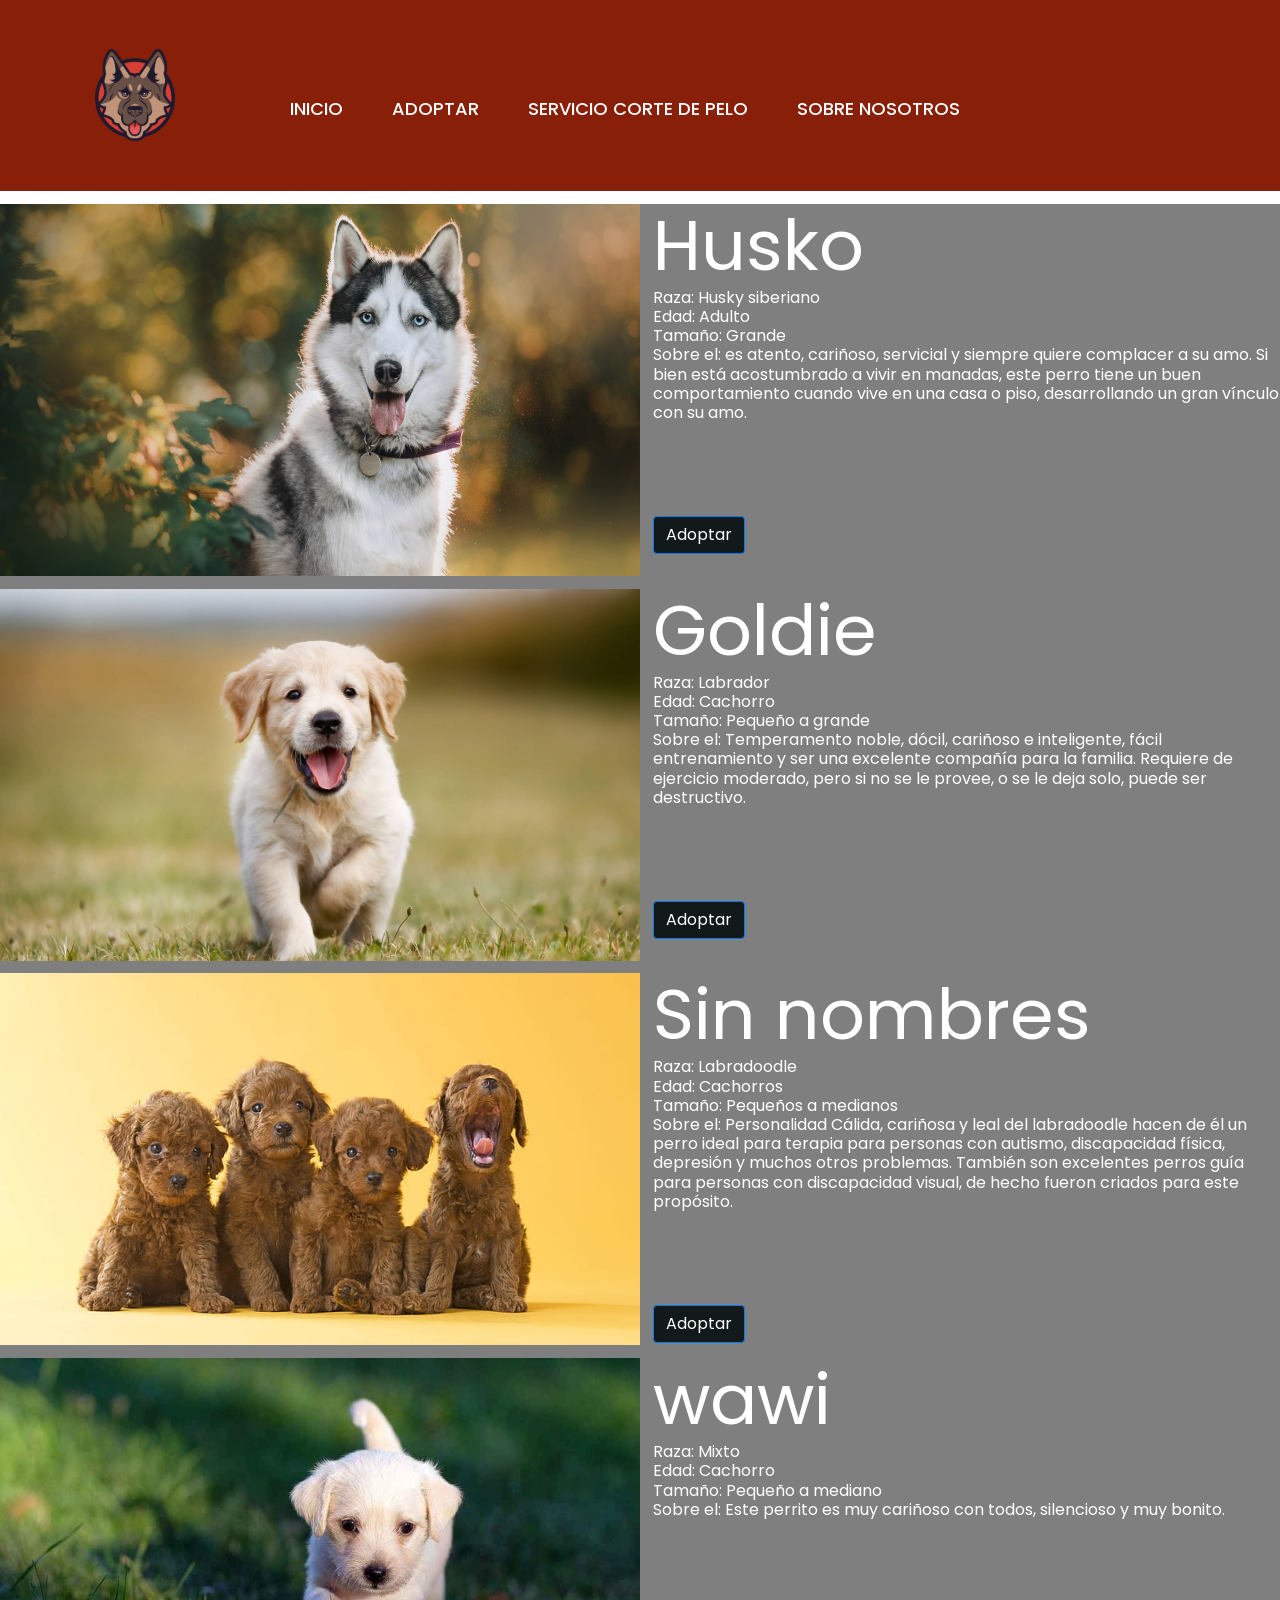
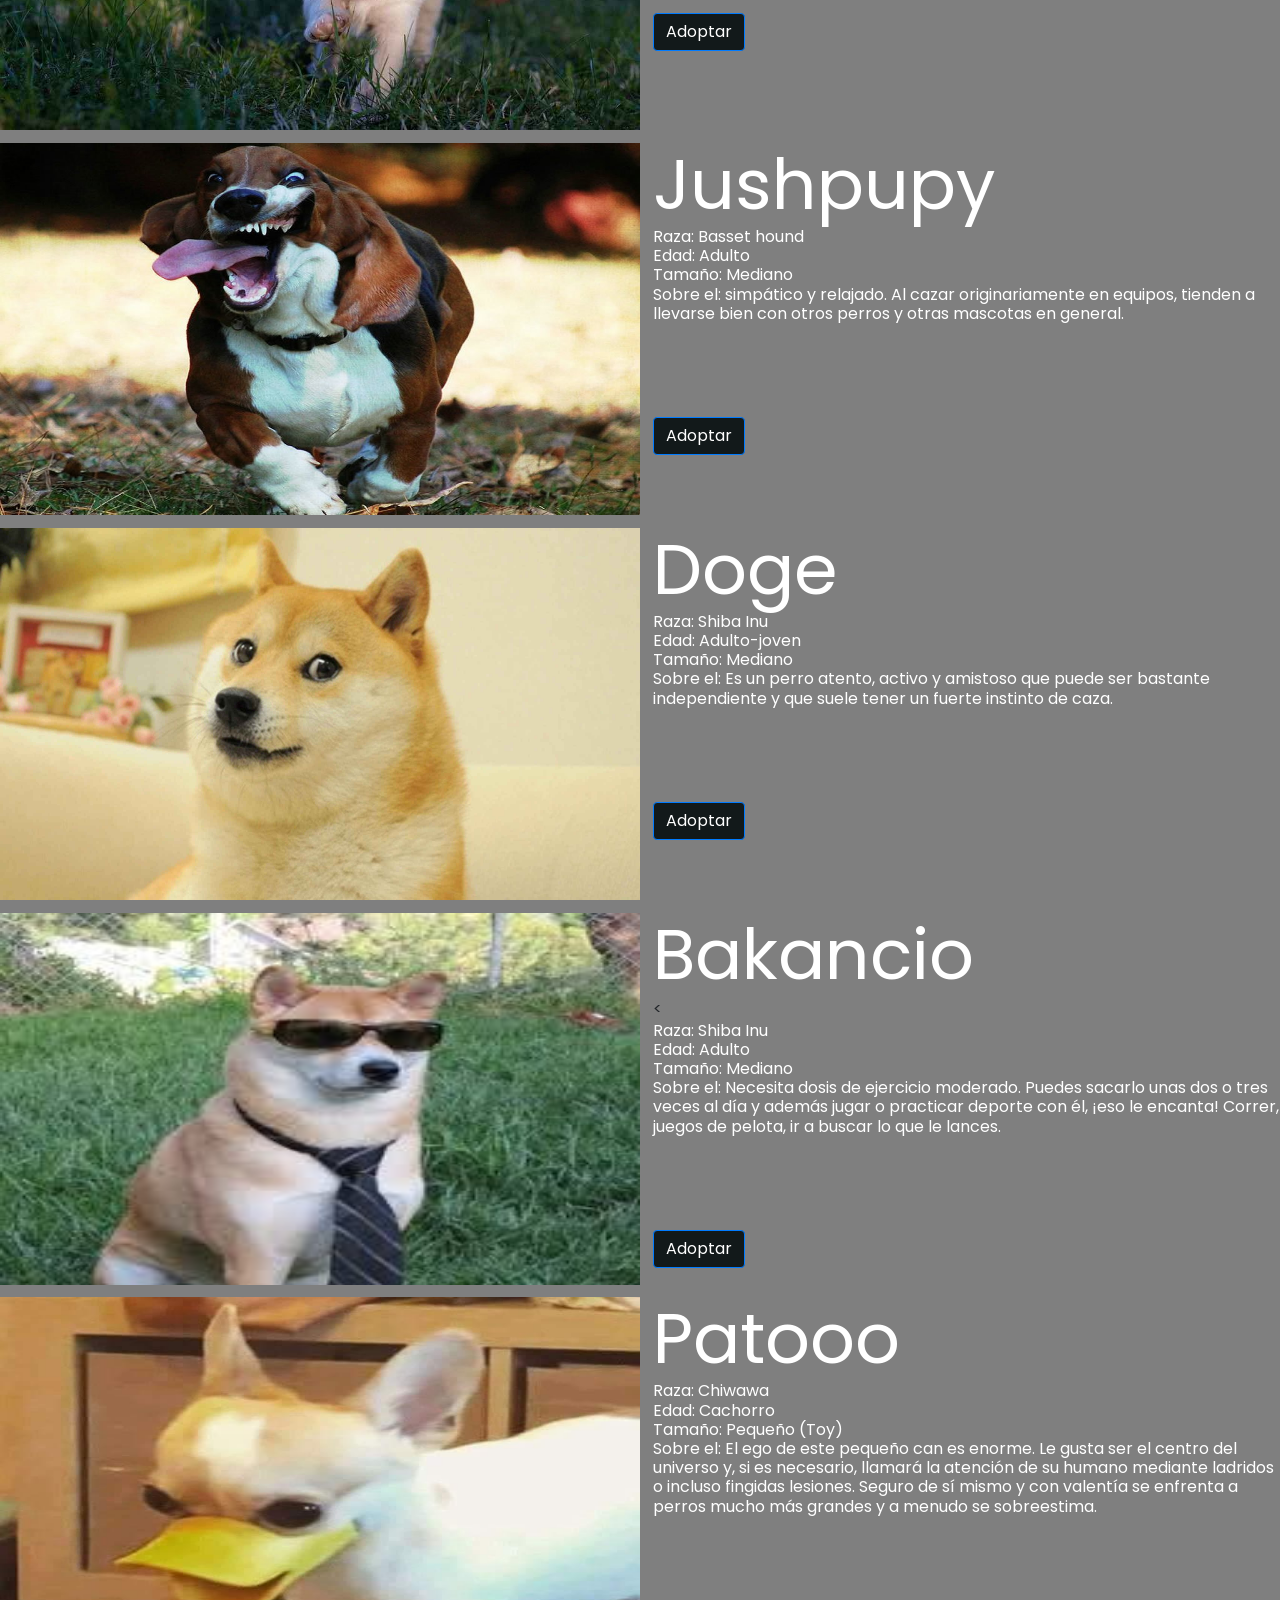
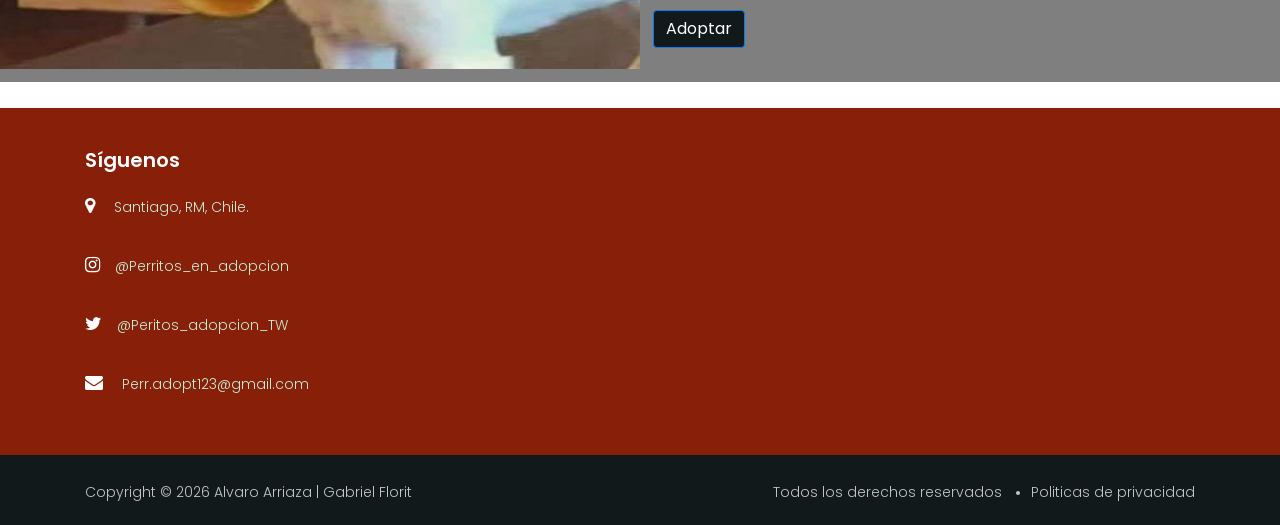
==== Adoptar.html @ a5358a12 "V.2 Modificacion final entrega Progra Web" ====
<!DOCTYPE html>
<html lang="Es">

<head>
    <meta charset="UTF-8">
    <meta name="description" content="Aesthetic Template">
    <meta name="keywords" content="Aesthetic, unica, creative, html">
    <meta http-equiv="X-UA-Compatible" content="IE=edge">
    <meta name="viewport" content="width=device-width, initial-scale=1.0">
    <title>Adoptar</title>

    <!-- Google Font -->
    <link href="https://fonts.googleapis.com/css2?family=Poppins:wght@300;400;500;600;700;800;900&display=swap"
        rel="stylesheet">

    <!-- Linkeos -->
    <link rel="stylesheet" href="css/bootstrap.min.css" type="text/css">
    <link rel="stylesheet" href="css/font-awesome.min.css" type="text/css">
    <link rel="stylesheet" href="css/flaticon.css" type="text/css">
    <link rel="stylesheet" href="css/nice-select.css" type="text/css">
    <link rel="stylesheet" href="css/jquery-ui.min.css" type="text/css">
    <link rel="stylesheet" href="css/owl.carousel.min.css" type="text/css">
    <link rel="stylesheet" href="css/style.css" type="text/css">
    <link rel="stylesheet" href="css/slicknav.min.css" type="text/css">


    <!-- Estilo menu responsive -->
    <script src="https://cdnjs.cloudflare.com/ajax/libs/popper.js/1.11.0/umd/popper.min.js"
        integrity="sha384-b/U6ypiBEHpOf/4+1nzFpr53nxSS+GLCkfwBdFNTxtclqqenISfwAzpKaMNFNmj4"
        crossorigin="anonymous"></script>

</head>

<body>
    <!-- Preloader -->
    <div id="preloder">
        <div class="loader"></div>
    </div>

    <header class="header">

        <div class="container">
            <div class="row">
                <div class="col-lg-10">
                    <div class="header__menu__option">
                        <!-- Links de paginas (crear paginas) -->
                        <nav class="header__menu">
                            <ul>
                                <li class="active"><a href="./index.html">Inicio</a></li>
                                <li><a href="Adoptar.html">Adoptar</a></li>
                                <li><a href="Servicio_corte_pelo.html">Servicio corte de pelo</a></li>
                                <li><a href="Sobre_nosotros.html">Sobre nosotros</a></li>
                            </ul>
                        </nav>
                        <!-- Link de pagina en el logo (agregar logo) -->
                        <div class="header__logo">
                            <a href="./index.html"><img src="img/icons/Logo_perro.png" alt=""></a>
                        </div>
                    </div>
                    <!-- MENU RESPONSIVO BTN -->
                    <div class="menu_responsivo">
                        <button type="button" class="btn btn-success dropdown-toggle" data-toggle="dropdown"
                            aria-haspopup="true" aria-expanded="false">
                            <i class="fa fa-bars"></i>
                        </button>
                        <div class="dropdown-menu">
                            <a class="dropdown-item" href="./Index.html">Inicio</a>
                            <a class="dropdown-item" href="./adoptar.html">Adoptar</a>
                            <a class="dropdown-item" href="./Servicio_corte_pelo.html">Servicio corte de pelo</a>
                            <a class="dropdown-item" href="./Sobre_nosotros.html"></a>
                        </div>
                    </div>
                    <div class="header__logo__responsive">
                        <a href="./index.html"><img src="img/icons/Logo_perro.png" alt=""></a>
                    </div>
                </div>
            </div>

    </header>
    <!-- Final de header -->

    <!-- contenido de la pagina -->
    <div class="media">
        <img class="d-flex_mr-3" src="img/Perros en adopcion/Perro_husko.jpg" alt="Generic placeholder image">
        <div class="media-body">
            <h1 class="mt-0">Husko</h1>
            <h6>
                Raza: Husky siberiano
            </h6>
            <h6>
                Edad: Adulto
            </h6>
            <h6>
                Tamaño: Grande
            </h6>
            <h6>
                Sobre el: es atento, cariñoso, servicial y siempre quiere complacer a su amo. Si bien está acostumbrado
                a vivir en manadas, este perro tiene un buen comportamiento cuando vive en una casa o piso,
                desarrollando un gran vínculo con su amo.
            </h6>
            <ul>
                <a class="btn btn-primary" href="Pagina_registro.html" role="button">Adoptar</a>
            </ul>
        </div>
    </div>

    <div class="media">
        <img class="d-flex_mr-3" src="img/Perros en adopcion/Perro_labra.jpg" alt="Generic placeholder image">
        <div class="media-body">
            <h1 class="mt-0">Goldie</h1>
            <h6>
                Raza: Labrador
            </h6>
            <h6>
                Edad: Cachorro
            </h6>
            <h6>
                Tamaño: Pequeño a grande
            </h6>
            <h6>
                Sobre el: Temperamento noble, dócil, cariñoso e inteligente, fácil entrenamiento y ser una excelente
                compañía para la familia. Requiere de ejercicio moderado, pero si no se le provee, o se le deja
                solo, puede ser destructivo.

            </h6>
            <ul>
                <a class="btn btn-primary" href="Pagina_registro.html" role="button">Adoptar</a>
            </ul>
        </div>
    </div>

    <div class="media">
        <img class="d-flex_mr-3" src="img/Perros en adopcion/Perritos_malvados.jpg" alt="Generic placeholder image">
        <div class="media-body">
            <h1 class="mt-0">Sin nombres</h1>
            <h6>
                Raza: Labradoodle
            </h6>
            <h6>
                Edad: Cachorros
            </h6>
            <h6>
                Tamaño: Pequeños a medianos
            </h6>
            <h6>
                Sobre el: Personalidad Cálida, cariñosa y leal del labradoodle hacen de él un perro ideal para terapia para personas
                con autismo, discapacidad física, depresión y muchos otros problemas. También son excelentes perros guía
                para personas con discapacidad visual, de hecho fueron criados para este propósito.
            </h6>
            <ul>
                <a class="btn btn-primary" href="Pagina_registro.html" role="button">Adoptar</a>
            </ul>
        </div>
    </div>

    <div class="media">
        <img class="d-flex_mr-3" src="img/Perros en adopcion/Perro_wawi.jpg" alt="Generic placeholder image">
        <div class="media-body">
            <h1 class="mt-0">wawi</h1>
            <h6>
                Raza: Mixto
            </h6>
            <h6>
                Edad: Cachorro
            </h6>
            <h6>
                Tamaño: Pequeño a mediano
            </h6>
            <h6>
                Sobre el: Este perrito es muy cariñoso con todos, silencioso y muy bonito.
            </h6>
            <ul>
                <a class="btn btn-primary" href="Pagina_registro.html" role="button">Adoptar</a>
            </ul>
        </div>
    </div>

    <div class="media">
        <img class="d-flex_mr-3" src="img/Perros en adopcion/Perro_boca.jpg" alt="Generic placeholder image">
        <div class="media-body">
            <h1 class="mt-0">Jushpupy</h1>
            <h6>
                Raza: Basset hound
            </h6>
            <h6>
                Edad: Adulto
            </h6>
            <h6>
                Tamaño: Mediano
            </h6>
            <h6>
                Sobre el: simpático y relajado. Al cazar originariamente en equipos, tienden a llevarse bien con otros
                perros y otras mascotas en general.
            </h6>
            <ul>
                <a class="btn btn-primary" href="Pagina_registro.html" role="button">Adoptar</a>
            </ul>
        </div>
    </div>

    <div class="media">
        <img class="d-flex_mr-3" src="img/Perros en adopcion/Doge.jpg" alt="Generic placeholder image">
        <div class="media-body">
            <h1 class="mt-0">Doge</h1>
            <h6>
                Raza: Shiba Inu
            </h6>
            <h6>
                Edad: Adulto-joven
            </h6>
            <h6>
                Tamaño: Mediano
            </h6>
            <h6>
                Sobre el: Es un perro atento, activo y amistoso que puede ser bastante independiente y que suele tener
                un fuerte instinto de caza.
            </h6>
            <ul>
                <a class="btn btn-primary" href="Pagina_registro.html" role="button">Adoptar</a>
            </ul>
        </div>
    </div>

    <div class="media">
        <img class="d-flex_mr-3" src="img/Perros en adopcion/Perro_bkn.jpg" alt="Generic placeholder image">
        <div class="media-body">
            <h1 class="mt-0">Bakancio</h1>
            <<h6>
                Raza: Shiba Inu
                </h6>
                <h6>
                    Edad: Adulto
                </h6>
                <h6>
                    Tamaño: Mediano
                </h6>
                <h6>
                    Sobre el: Necesita dosis de ejercicio moderado. Puedes sacarlo unas dos o tres veces al día y además
                    jugar o practicar deporte con él, ¡eso le encanta! Correr, juegos de pelota, ir a buscar lo que le
                    lances.
                </h6>
                <ul>
                    <a class="btn btn-primary" href="Pagina_registro.html" role="button">Adoptar</a>
                </ul>
        </div>
    </div>

    <div class="media">
        <img class="d-flex_mr-3" src="img/Perros en adopcion/Perro_pato.jpg" alt="Generic placeholder image">
        <div class="media-body">
            <h1 class="mt-0">Patooo</h1>
            <h6>
                Raza: Chiwawa
            </h6>
            <h6>
                Edad: Cachorro
            </h6>
            <h6>
                Tamaño: Pequeño (Toy)
            </h6>
            <h6>
                Sobre el: El ego de este pequeño can es enorme. Le gusta ser el centro del universo y, si es necesario,
                llamará la atención de su humano mediante ladridos o incluso fingidas lesiones. Seguro de sí mismo y con
                valentía se enfrenta a perros mucho más grandes y a menudo se sobreestima.
            </h6>
            <ul>
                <a class="btn btn-primary" href="Pagina_registro.html" role="button">Adoptar</a>
            </ul>
        </div>
    </div>

    <!-- FOOTER -->
    <footer class="footer">

        <div class="container">
            <div class="row">
                <!-- REDES -->
                <div class="col-lg-4 col-md-6 col-sm-6">
                    <div class="footer__address">
                        <h5>Síguenos</h5>
                        <ul>
                            <li><i class="fa fa-map-marker"></i> Santiago, RM, Chile.</li>
                            <li><i class="fa fa-instagram"></i>@Perritos_en_adopcion</li>
                            <li><i class="fa fa-twitter"></i>@Peritos_adopcion_TW</li>
                            <li><i class="fa fa-envelope"></i> Perr.adopt123@gmail.com</li>
                        </ul>
                    </div>
                </div>

                <!-- COPYRIGHT -->
            </div>
        </div>
        <div class="footer__copyright">
            <div class="container">
                <div class="row">
                    <div class="col-lg-7">
                        <div class="footer__copyright__text">
                            <p>Copyright &copy;
                                <script>
                                    document.write(new Date().getFullYear());
                                </script> Alvaro Arriaza | Gabriel Florit
                            </p>
                        </div>
                    </div>
                    <!-- TERMINOS DE USO -->
                    <div class="col-lg-5">
                        <ul>
                            <li>Todos los derechos reservados</li>
                            <li>Politicas de privacidad</li>
                        </ul>
                    </div>
                </div>
            </div>
        </div>
    </footer>
    <!-- FINAL DE FOOTER -->

    <!-- al final se añaden los JS -->
    <script src="js/jquery-3.3.1.min.js"></script>
    <script src="js/bootstrap.min.js"></script>
    <script src="js/masonry.pkgd.min.js"></script>
    <script src="js/jquery-ui.min.js"></script>
    <script src="js/jquery.nice-select.min.js"></script>
    <script src="js/jquery.slicknav.js"></script>
    <script src="js/owl.carousel.min.js"></script>
    <script src="js/main.js"></script>
</body>

</html>
---- css/flaticon.css ----
@font-face {
  font-family: "Flaticon";
  src: url("../fonts/Flaticon.eot");
  src: url("../fonts/Flaticon.eot?#iefix") format("embedded-opentype"),
       url("../fonts/Flaticon.woff2") format("woff2"),
       url("../fonts/Flaticon.woff") format("woff"),
       url("../fonts/Flaticon.ttf") format("truetype"),
       url("../fonts/Flaticon.svg#Flaticon") format("svg");
  font-weight: normal;
  font-style: normal;
}

@media screen and (-webkit-min-device-pixel-ratio:0) {
  @font-face {
    font-family: "Flaticon";
    src: url("../fonts/Flaticon.svg#Flaticon") format("svg");
  }
}

[class^="flaticon-"]:before, [class*=" flaticon-"]:before,
[class^="flaticon-"]:after, [class*=" flaticon-"]:after {   
  font-family: Flaticon;
  font-size: 20px;
  font-style: normal;
  margin-left: 0;
}

.fimanager:before {
      display: inline-block;
  font-family: "Flaticon";
  font-style: normal;
  font-weight: normal;
  font-variant: normal;
  line-height: 1;
  text-decoration: inherit;
  text-rendering: optimizeLegibility;
  text-transform: none;
  -moz-osx-font-smoothing: grayscale;
  -webkit-font-smoothing: antialiased;
  font-smoothing: antialiased;
    display: block;
}

.flaticon-001-anatomy:before { content: "\f100"; }
.flaticon-002-aesthetic:before { content: "\f101"; }
.flaticon-003-anatomy:before { content: "\f102"; }
.flaticon-004-beauty:before { content: "\f103"; }
.flaticon-005-asymmetry:before { content: "\f104"; }
.flaticon-006-breast:before { content: "\f105"; }
.flaticon-007-aesthetic:before { content: "\f106"; }
.flaticon-008-abdominoplasty:before { content: "\f107"; }
.flaticon-009-anatomy:before { content: "\f108"; }
.flaticon-010-beauty:before { content: "\f109"; }
.flaticon-011-beauty:before { content: "\f10a"; }
.flaticon-012-beauty:before { content: "\f10b"; }
.flaticon-013-anatomy:before { content: "\f10c"; }
.flaticon-014-anatomy:before { content: "\f10d"; }
.flaticon-015-abdomen:before { content: "\f10e"; }
.flaticon-016-belly:before { content: "\f10f"; }
.flaticon-017-aesthetic:before { content: "\f110"; }
.flaticon-018-beauty:before { content: "\f111"; }
.flaticon-019-aesthetic:before { content: "\f112"; }
.flaticon-020-beauty:before { content: "\f113"; }
.flaticon-021-anatomy:before { content: "\f114"; }
.flaticon-022-arm:before { content: "\f115"; }
.flaticon-023-beauty:before { content: "\f116"; }
.flaticon-024-abdominoplasty:before { content: "\f117"; }
.flaticon-025-aesthetic:before { content: "\f118"; }
.flaticon-026-anatomy:before { content: "\f119"; }
.flaticon-027-beauty:before { content: "\f11a"; }
.flaticon-028-beauty:before { content: "\f11b"; }
.flaticon-029-beauty:before { content: "\f11c"; }
.flaticon-030-belly:before { content: "\f11d"; }
.flaticon-031-anatomy:before { content: "\f11e"; }
.flaticon-032-anatomy:before { content: "\f11f"; }
.flaticon-033-beauty:before { content: "\f120"; }
.flaticon-034-healthcare-and-medical:before { content: "\f121"; }
.flaticon-035-beauty:before { content: "\f122"; }
.flaticon-036-beauty:before { content: "\f123"; }
.flaticon-037-belly:before { content: "\f124"; }
.flaticon-038-beauty:before { content: "\f125"; }
.flaticon-039-beauty:before { content: "\f126"; }
.flaticon-040-anatomy:before { content: "\f127"; }
.flaticon-041-anatomy:before { content: "\f128"; }
.flaticon-042-beauty:before { content: "\f129"; }
.flaticon-043-beauty:before { content: "\f12a"; }
.flaticon-044-aesthetic:before { content: "\f12b"; }
.flaticon-045-belly:before { content: "\f12c"; }
.flaticon-046-breast:before { content: "\f12d"; }
.flaticon-047-eye:before { content: "\f12e"; }
.flaticon-048-beauty:before { content: "\f12f"; }
.flaticon-049-abdominoplasty:before { content: "\f130"; }
.flaticon-050-belly:before { content: "\f131"; }
---- css/nice-select.css ----
.nice-select {
  -webkit-tap-highlight-color: transparent;
  background-color: #fff;
  border-radius: 5px;
  border: solid 1px #e8e8e8;
  box-sizing: border-box;
  clear: both;
  cursor: pointer;
  display: block;
  float: left;
  font-family: inherit;
  font-size: 14px;
  font-weight: normal;
  height: 42px;
  line-height: 40px;
  outline: none;
  padding-left: 18px;
  padding-right: 30px;
  position: relative;
  text-align: left !important;
  -webkit-transition: all 0.2s ease-in-out;
  transition: all 0.2s ease-in-out;
  -webkit-user-select: none;
     -moz-user-select: none;
      -ms-user-select: none;
          user-select: none;
  white-space: nowrap;
  width: auto; }
  .nice-select:hover {
    border-color: #dbdbdb; }
  .nice-select:active, .nice-select.open, .nice-select:focus {
    border-color: #999; }
  .nice-select:after {
    border-bottom: 2px solid #999;
    border-right: 2px solid #999;
    content: '';
    display: block;
    height: 5px;
    margin-top: -4px;
    pointer-events: none;
    position: absolute;
    right: 12px;
    top: 50%;
    -webkit-transform-origin: 66% 66%;
        -ms-transform-origin: 66% 66%;
            transform-origin: 66% 66%;
    -webkit-transform: rotate(45deg);
        -ms-transform: rotate(45deg);
            transform: rotate(45deg);
    -webkit-transition: all 0.15s ease-in-out;
    transition: all 0.15s ease-in-out;
    width: 5px; }
  .nice-select.open:after {
    -webkit-transform: rotate(-135deg);
        -ms-transform: rotate(-135deg);
            transform: rotate(-135deg); }
  .nice-select.open .list {
    opacity: 1;
    pointer-events: auto;
    -webkit-transform: scale(1) translateY(0);
        -ms-transform: scale(1) translateY(0);
            transform: scale(1) translateY(0); }
  .nice-select.disabled {
    border-color: #ededed;
    color: #999;
    pointer-events: none; }
    .nice-select.disabled:after {
      border-color: #cccccc; }
  .nice-select.wide {
    width: 100%; }
    .nice-select.wide .list {
      left: 0 !important;
      right: 0 !important; }
  .nice-select.right {
    float: right; }
    .nice-select.right .list {
      left: auto;
      right: 0; }
  .nice-select.small {
    font-size: 12px;
    height: 36px;
    line-height: 34px; }
    .nice-select.small:after {
      height: 4px;
      width: 4px; }
    .nice-select.small .option {
      line-height: 34px;
      min-height: 34px; }
  .nice-select .list {
    background-color: #fff;
    border-radius: 5px;
    box-shadow: 0 0 0 1px rgba(68, 68, 68, 0.11);
    box-sizing: border-box;
    margin-top: 4px;
    opacity: 0;
    overflow: hidden;
    padding: 0;
    pointer-events: none;
    position: absolute;
    top: 100%;
    left: 0;
    -webkit-transform-origin: 50% 0;
        -ms-transform-origin: 50% 0;
            transform-origin: 50% 0;
    -webkit-transform: scale(0.75) translateY(-21px);
        -ms-transform: scale(0.75) translateY(-21px);
            transform: scale(0.75) translateY(-21px);
    -webkit-transition: all 0.2s cubic-bezier(0.5, 0, 0, 1.25), opacity 0.15s ease-out;
    transition: all 0.2s cubic-bezier(0.5, 0, 0, 1.25), opacity 0.15s ease-out;
    z-index: 9; }
    .nice-select .list:hover .option:not(:hover) {
      background-color: transparent !important; }
  .nice-select .option {
    cursor: pointer;
    font-weight: 400;
    line-height: 40px;
    list-style: none;
    min-height: 40px;
    outline: none;
    padding-left: 18px;
    padding-right: 29px;
    text-align: left;
    -webkit-transition: all 0.2s;
    transition: all 0.2s; }
    .nice-select .option:hover, .nice-select .option.focus, .nice-select .option.selected.focus {
      background-color: #f6f6f6; }
    .nice-select .option.selected {
      font-weight: bold; }
    .nice-select .option.disabled {
      background-color: transparent;
      color: #999;
      cursor: default; }

.no-csspointerevents .nice-select .list {
  display: none; }

.no-csspointerevents .nice-select.open .list {
  display: block; }
---- css/style.css ----
/*------------------------------------------------------------------
[TABLA DE CONTENIDOS]
/*----------------------------------------*/


/* Preloder */

#preloder {
    position: fixed;
    width: 100%;
    height: 100%;
    top: 0;
    left: 0;
    z-index: 999999;
    background: black;
}

.loader {
    width: 40px;
    height: 40px;
    position: absolute;
    top: 50%;
    left: 50%;
    margin-top: -13px;
    margin-left: -13px;
    border-radius: 60px;
    animation: loader 0.8s linear infinite;
    -webkit-animation: loader 0.8s linear infinite;
}

@keyframes loader {
    0% {
        -webkit-transform: rotate(0deg);
        transform: rotate(0deg);
        border: 4px solid #f44336;
        border-left-color: transparent;
    }

    50% {
        -webkit-transform: rotate(180deg);
        transform: rotate(180deg);
        border: 4px solid #673ab7;
        border-left-color: transparent;
    }

    100% {
        -webkit-transform: rotate(360deg);
        transform: rotate(360deg);
        border: 4px solid #f44336;
        border-left-color: transparent;
    }
}

@-webkit-keyframes loader {
    0% {
        -webkit-transform: rotate(0deg);
        border: 4px solid #f44336;
        border-left-color: transparent;
    }

    50% {
        -webkit-transform: rotate(180deg);
        border: 4px solid #673ab7;
        border-left-color: transparent;
    }

    100% {
        -webkit-transform: rotate(360deg);
        border: 4px solid #f44336;
        border-left-color: transparent;
    }
}


/* Header */

.header.header--normal {
    border-bottom: 1px solid #f2f2f2;
}

.header__top {
    background: rgb(119, 27, 27);
    overflow: hidden;
    position: sticky;
    float: none;
    display: flex;
    text-align: left;
}

.header__top label {
    font-size: 14px;
    color: white;
}

.header__top button {
    background: #b25454;
    height: 80%;
    font-size: 14px;
    border-radius: 7px;
}

.header__top input {
    font-size: 14px;
    border-radius: 7px;
}

.header {
    background-color: rgb(136, 31, 8);
    display: flex;
    justify-content: space-around;
    margin-bottom: 1%;

}

html,
body {
    height: 100%;
    font-family: "Poppins", sans-serif;
    -webkit-font-smoothing: antialiased;

}

.header__logo {
    padding-bottom: 5%;
    position: relative;
    float: left;
}

.header__logo__responsive {
    display: none;
}

.header__logo h1 {
    font-size: 100%;
}

.header__logo a {
    display: inline-block;
}

.header__menu__option {
    text-align: right;
    padding: 45px 0;
}

.header__menu {
    display: inline-block;
    padding-top: 5%;
}


.header__menu ul li {
    list-style: none;
    display: inline-block;
    margin-right: 45px;
    position: relative;
}

.header__menu ul li a {
    font-size: 18px;
    color: #ffffff;
    font-weight: 500;
    display: block;
    padding: 4px 0;
    text-transform: uppercase;
    position: relative;
    float: right
}

.header__menu ul li a:after {
    position: absolute;
    left: 0;
    bottom: 0;
    width: 100%;
    height: 2px;
    background: #733434;
    content: "";
    -webkit-transition: all, 0.3s;
    -o-transition: all, 0.3s;
    transition: all, 0.3s;
    -webkit-transform: scale(0);
    -ms-transform: scale(0);
    transform: scale(0);
}

.menu_responsivo {
    display: none;
}

@media only screen and (max-width: 1200px) {
    .menu_responsivo {
        display: block;
        border-radius: 2px;
        cursor: pointer;
        margin-top: 10%;
        margin-bottom: 5%;
        float: right;
        position: relative;
    }

    .header__logo__responsive {
        display: block;
        float: left;
        margin-top: 5%;
        margin-bottom: 5%;
        position: relative;
    }

    .header__menu__option {
        display: none;
    }

    .header__menu {
        display: none;
    }

    .header__logo {
        display: none;
    }
}



/* carrusel */

h1,
h2,
h3,
h4,
h5,
h6 {
    margin: 0;
    color: #ffffff;
    font-weight: 400;
    font-family: "Poppins", sans-serif;
}

h1 {
    font-size: 70px;
}

h2 {
    font-size: 36px;
}

h3 {
    font-size: 30px;
}

h4 {
    font-size: 24px;
}

h5 {
    font-size: 18px;
}

h6 {
    font-size: 16px;
}

p {
    font-size: 15px;
    font-family: "Poppins", sans-serif;
    color: #ffffff;
    font-weight: 400;
    line-height: 25px;
    margin: 0 0 15px 0;
}

img {
    max-width: 100%;
}

.carousel-inner img {
    border-radius: 8px;
    width: 100%;
    max-height: 400px;
    object-fit: cover
}

.carousel-inner h5 {
    color: rgb(0, 0, 0);
    text-shadow: 2px 3px rgba(248, 248, 248, 0.555);
    font-size: 200%;
}

.carousel-inner p {
    color: rgb(255, 255, 255);
}

input:focus,
select:focus,
button:focus,
textarea:focus {
    outline: none;
}

a:hover,
a:focus {
    text-decoration: none;
    outline: none;
    color: inherit;
}

ul,
ol {
    padding: 0;
    margin: 0;
}



/*---------------------
  Footer
-----------------------*/

.footer {
    background: rgb(136, 31, 8);
    padding-top: 40px;
    margin-top: 2%;
}

.footer__top {
    padding-bottom: 40px;
    border-bottom: 1px solid rgba(255, 255, 255, 0.1);
    margin-bottom: 65px;
}

.footer__logo {
    line-height: 50px;
}

.footer__logo a {
    display: inline-block;
}



.footer__social {
    text-align: right;
}

.footer__social a {
    display: inline-block;
    height: 50px;
    width: 50px;
    background: rgba(255, 255, 255, 0.1);
    font-size: 18px;
    color: #ffffff;
    line-height: 50px;
    text-align: center;
    border-radius: 50%;
    margin-right: 6px;
}

.footer__social a:last-child {
    margin-right: 0;
}



.footer__address {
    margin-bottom: 30px;
}

.footer__address h5 {
    color: #ffffff;
    font-size: 20px;
    font-weight: 600;
    margin-bottom: 25px;
}

.footer__address ul li {
    list-style: none;
    font-size: 14px;
    color: #c9ebd3;
    font-weight: 300;
    margin-bottom: 38px;
}

.footer__address ul li:last-child {
    margin-bottom: 0;
}

.footer__address ul li i {
    font-size: 18px;
    color: #ffffff;
    margin-right: 15px;
}


.footer__copyright {
    background: #12191a;
    padding: 25px 0 20px;
    margin-top: 30px;
}

.footer__copyright ul {
    text-align: right;
}

.footer__copyright ul li {
    list-style: none;
    display: inline-block;
    font-size: 14px;
    color: #c4c4c4;
    margin-right: 25px;
    font-weight: 300;
    position: relative;
}

.footer__copyright ul li:after {
    position: absolute;
    right: -18px;
    top: 9px;
    height: 4px;
    width: 4px;
    background: #c4c4c4;
    content: "";
    border-radius: 50%;
}

.footer__copyright ul li:last-child {
    margin-right: 0;
}

.footer__copyright ul li:last-child:after {
    display: none;
}

.footer__copyright__text p {
    font-size: 14px;
    color: #c4c4c4;
    font-weight: 300;
    margin-bottom: 0;
}

.footer__copyright__text p i {
    color: #ffffff;
}

.footer__copyright__text p a {
    color: #ffffff;
}

/* ESTILOS PAGINAS DE PERRITOS */
/* pagina adopciones */
.d-flex_mr-3 {
    display: flex;
    width: 640px;
    height: 372px;
    margin-right: 1%;
    margin-bottom: 1%;
}

.media {
    background: rgba(0, 0, 0, 0.5);
}

.btn-primary {
    margin-top: 15%;
    size: 30px;
    background-color: #12191a;
}

/* corte de pelo */
.card_1 {

    text-align: center;
}

.card{
    display: flex;
}

.card-title1{
    color: #12191a;
}

.card-body {
    text-align: center;
}

.card-title {
    color: #12191a;
}

.card-text {
    color: #12191a;
    font-size: x-large;
}

/* pagina sobre nosotos */
.mt-1_0{
    margin-bottom: 2%;
}

.text3{
    margin-top: 3%;
}
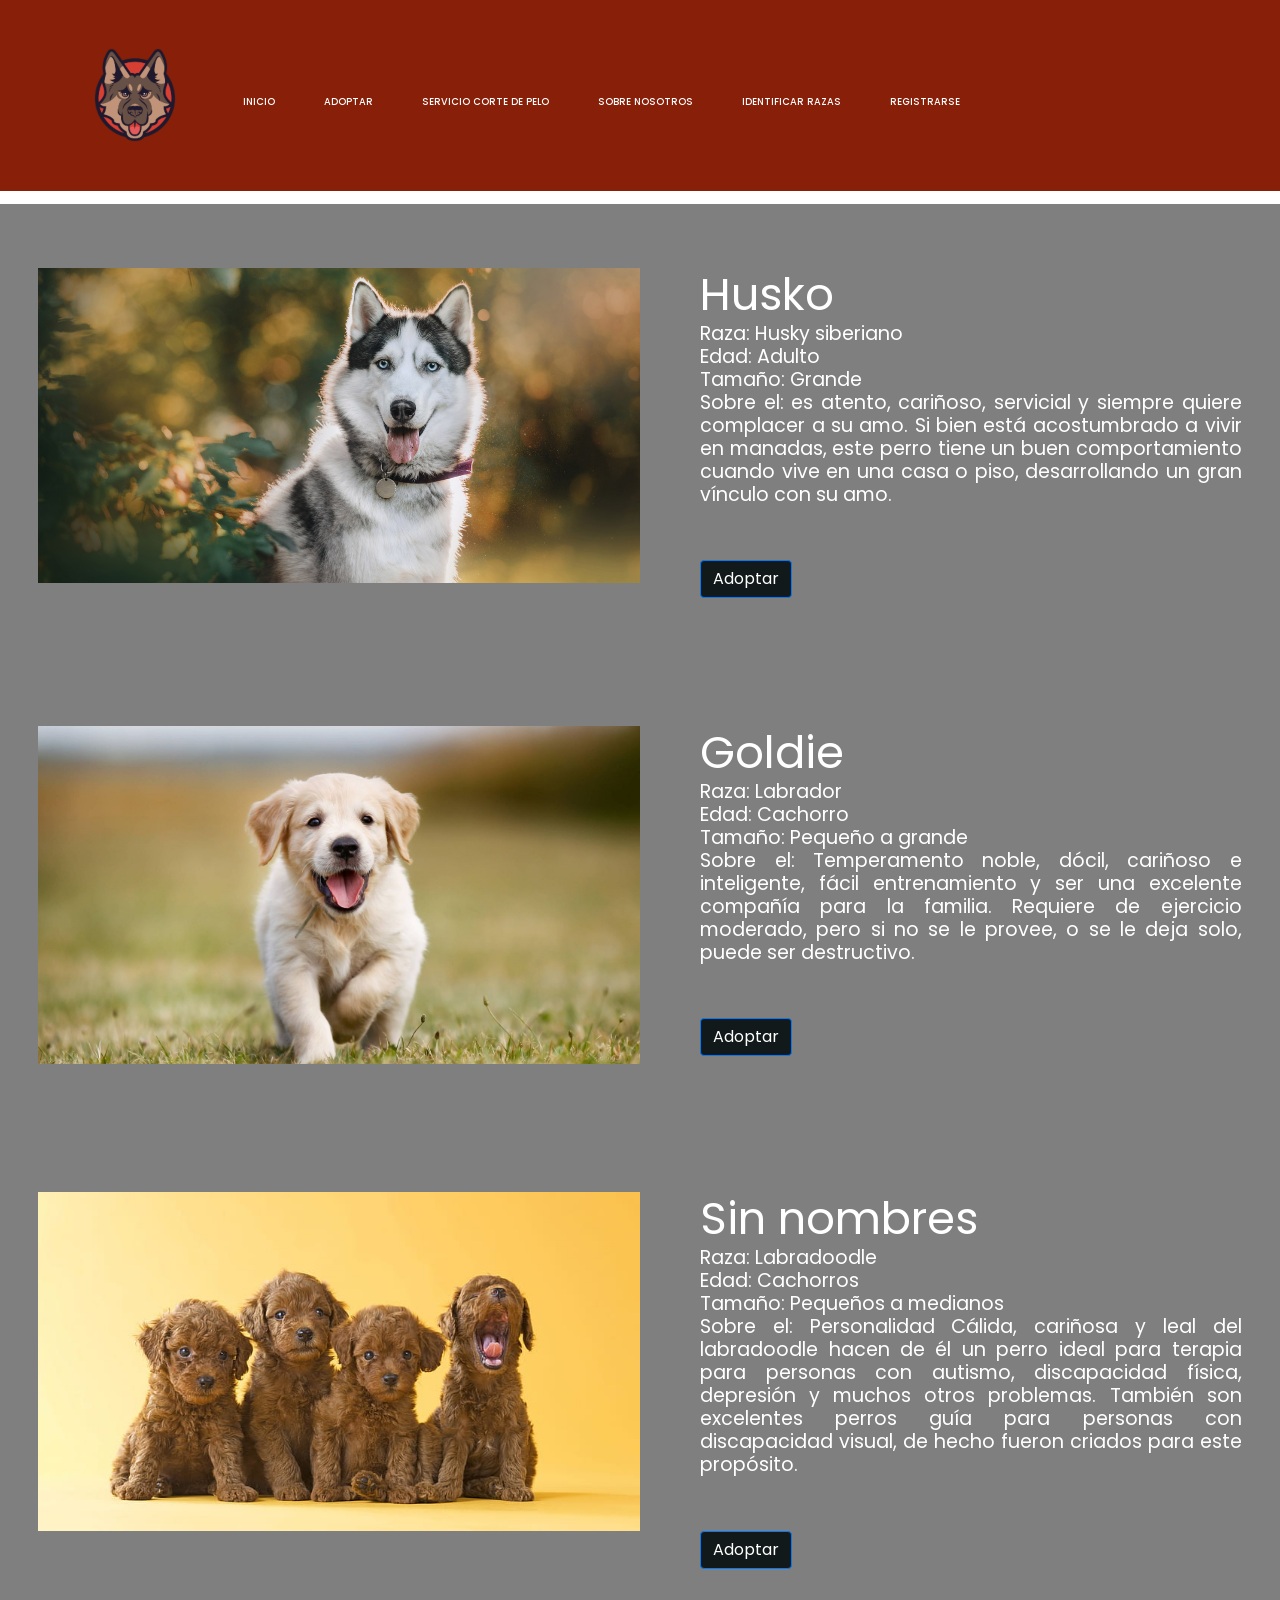
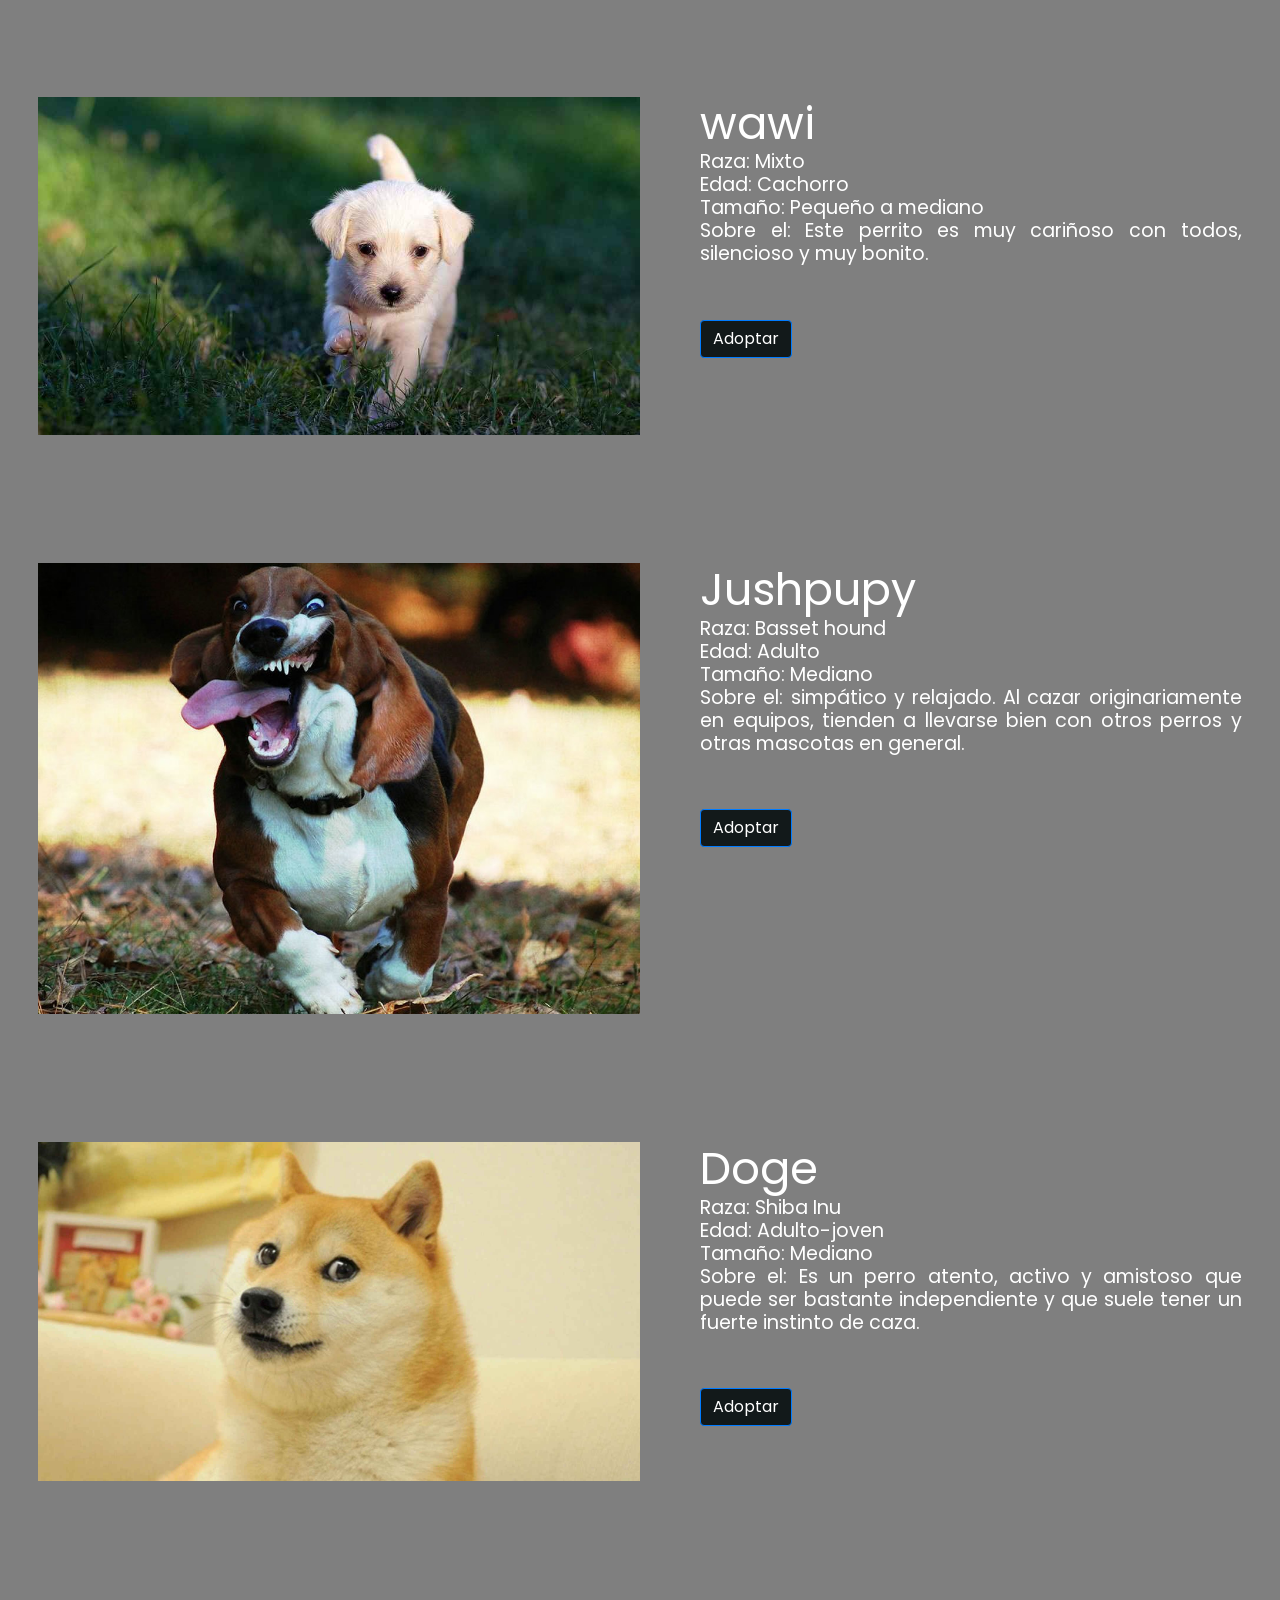
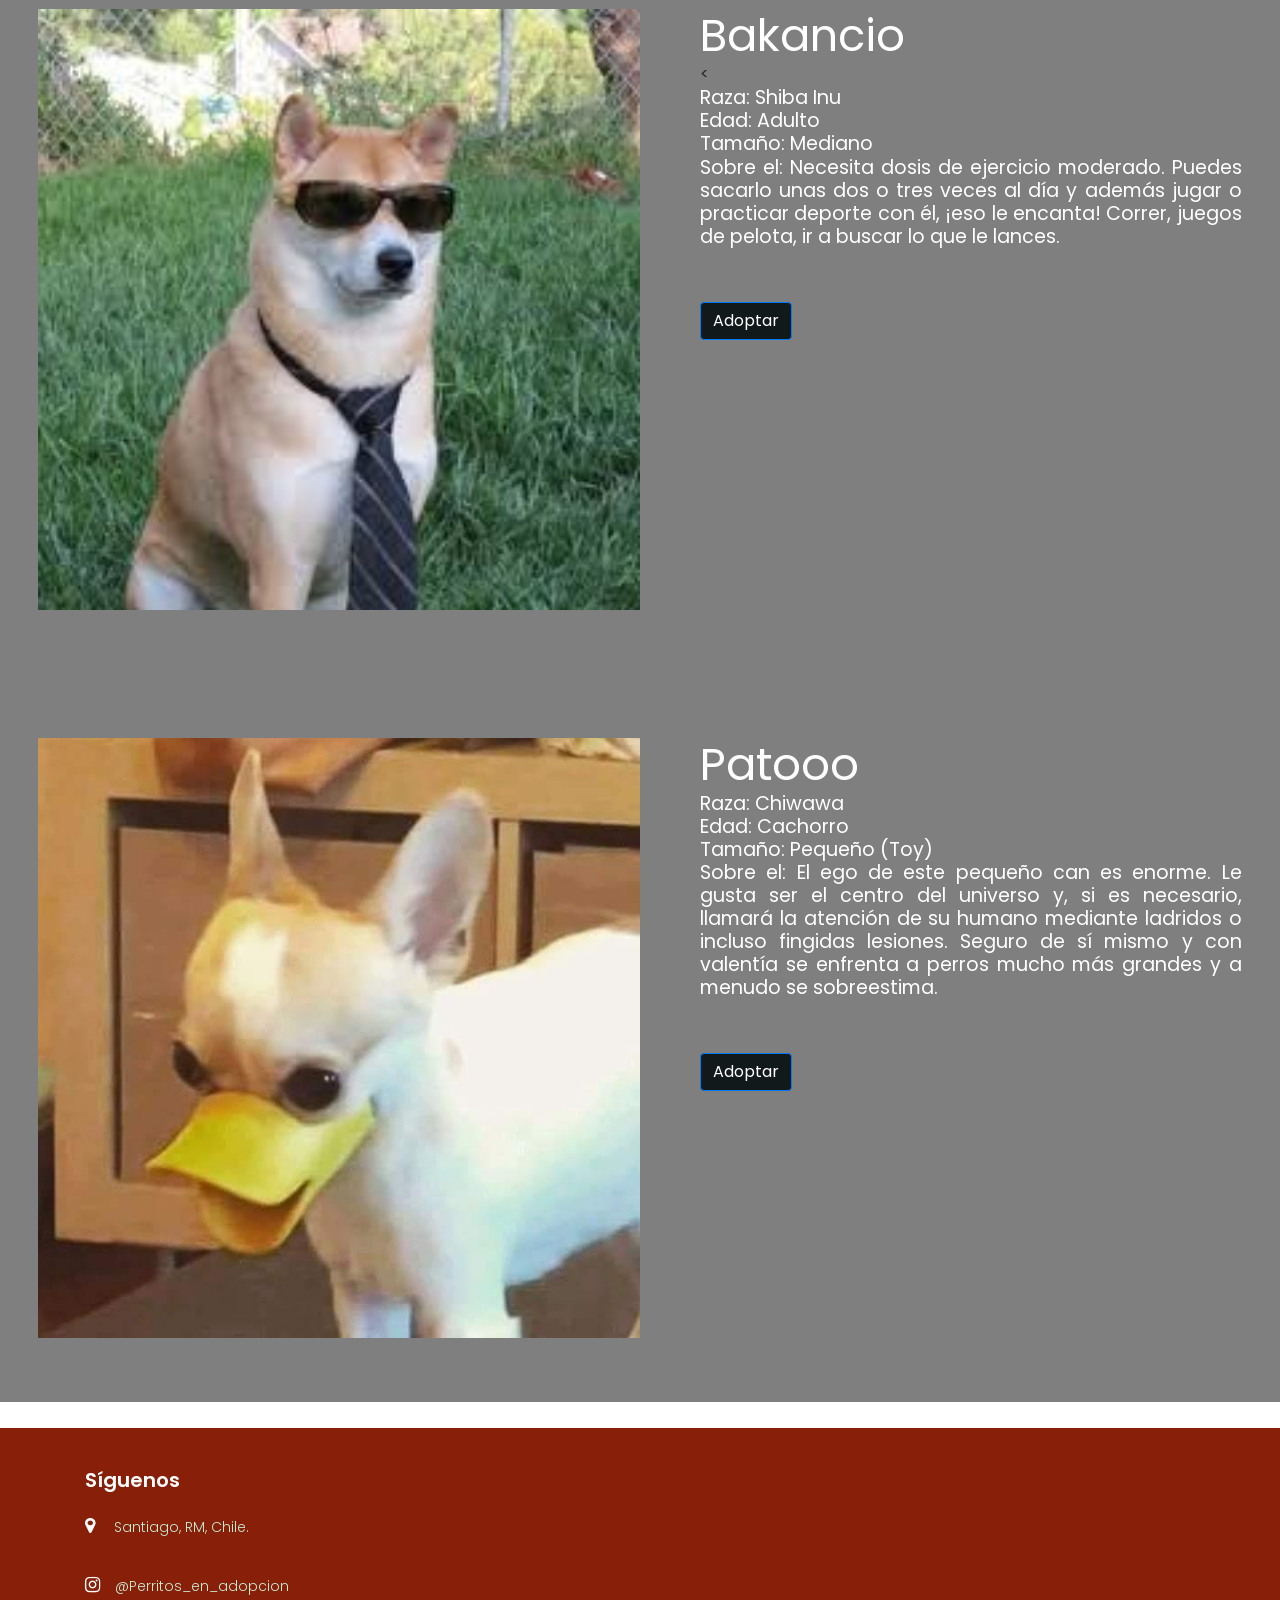
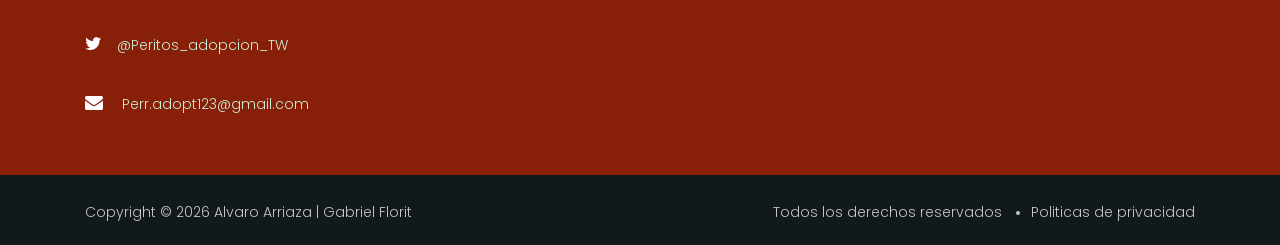
==== commit c18e4178: "commit entrega 2" ====
--- a/Adoptar.html
+++ b/Adoptar.html
@@ -50,6 +50,8 @@
                                 <li><a href="Adoptar.html">Adoptar</a></li>
                                 <li><a href="Servicio_corte_pelo.html">Servicio corte de pelo</a></li>
                                 <li><a href="Sobre_nosotros.html">Sobre nosotros</a></li>
+                                <li><a href="identificador_razas.html">Identificar Razas</a></li>
+                                <li><a href="Pagina_registro.html">Registrarse</a></li>
                             </ul>
                         </nav>
                         <!-- Link de pagina en el logo (agregar logo) -->
@@ -67,7 +69,9 @@
                             <a class="dropdown-item" href="./Index.html">Inicio</a>
                             <a class="dropdown-item" href="./adoptar.html">Adoptar</a>
                             <a class="dropdown-item" href="./Servicio_corte_pelo.html">Servicio corte de pelo</a>
-                            <a class="dropdown-item" href="./Sobre_nosotros.html"></a>
+                            <a class="dropdown-item" href="./Sobre_nosotros.html">Sobre Nosotros</a>
+                            <a class="dropdown-item" href="./identificador_razas.html">Identificador de Razas</a>
+                            <a class="dropdown-item" href="./Pagina_registro.html">Registrarse</a>
                         </div>
                     </div>
                     <div class="header__logo__responsive">
@@ -75,7 +79,6 @@
                     </div>
                 </div>
             </div>
-
     </header>
     <!-- Final de header -->
 
--- a/css/style.css
+++ b/css/style.css
@@ -157,7 +157,7 @@
 }
 
 .header__menu ul li a {
-    font-size: 18px;
+    font-size: 0.75vw;
     color: #ffffff;
     font-weight: 500;
     display: block;
@@ -187,39 +187,6 @@
     display: none;
 }
 
-@media only screen and (max-width: 1200px) {
-    .menu_responsivo {
-        display: block;
-        border-radius: 2px;
-        cursor: pointer;
-        margin-top: 10%;
-        margin-bottom: 5%;
-        float: right;
-        position: relative;
-    }
-
-    .header__logo__responsive {
-        display: block;
-        float: left;
-        margin-top: 5%;
-        margin-bottom: 5%;
-        position: relative;
-    }
-
-    .header__menu__option {
-        display: none;
-    }
-
-    .header__menu {
-        display: none;
-    }
-
-    .header__logo {
-        display: none;
-    }
-}
-
-
 
 /* carrusel */
 
@@ -236,33 +203,33 @@
 }
 
 h1 {
-    font-size: 70px;
+    font-size: 3.5vw;
 }
 
 h2 {
-    font-size: 36px;
+    font-size: 3vw;
 }
 
 h3 {
-    font-size: 30px;
+    font-size: 2.75vw;
 }
 
 h4 {
-    font-size: 24px;
+    font-size: 2.5vw;
 }
 
 h5 {
-    font-size: 18px;
+    font-size: 2vw;
 }
 
 h6 {
-    font-size: 16px;
+    font-size: 1.5vw;
 }
 
 p {
     font-size: 15px;
     font-family: "Poppins", sans-serif;
-    color: #ffffff;
+    color: black;
     font-weight: 400;
     line-height: 25px;
     margin: 0 0 15px 0;
@@ -448,26 +415,32 @@
 /* pagina adopciones */
 .d-flex_mr-3 {
     display: flex;
-    width: 640px;
-    height: 372px;
-    margin-right: 1%;
-    margin-bottom: 1%;
+    width: 50%;
+    height: 100%;
+    margin-right: 5%;
+    position: relative;
 }
 
 .media {
     background: rgba(0, 0, 0, 0.5);
+    padding-top: 5%;
+    padding-bottom: 5%;
+    padding-left: 3%;
+    padding-right: 3%;
+    text-align: justify;
 }
 
 .btn-primary {
-    margin-top: 15%;
+    margin-top: 10%;
     size: 30px;
     background-color: #12191a;
 }
 
 /* corte de pelo */
 .card_1 {
-
-    text-align: center;
+    text-align: justify;
+    padding-right: 3%;
+    padding-left: 3%;
 }
 
 .card{
@@ -475,20 +448,28 @@
 }
 
 .card-title1{
+    font-size: 2.5vw;
+    padding-top: 2%;
+    padding-bottom: 2%;
     color: #12191a;
+    text-align: center;
 }
 
 .card-body {
-    text-align: center;
+    text-align: justify;
 }
 
 .card-title {
     color: #12191a;
+    padding-top: 3%;
+    padding-bottom: 2%;
 }
 
 .card-text {
+    padding-top: 2%;
+    padding-bottom: 2%;
     color: #12191a;
-    font-size: x-large;
+    font-size: 1.75vw;
 }
 
 /* pagina sobre nosotos */
@@ -501,4 +482,95 @@
 }
 
 
-
+@media only screen and (min-width: 400px) and (max-width: 1200px) {
+    .menu_responsivo {
+        display: block;
+        border-radius: 2px;
+        cursor: pointer;
+        margin-top: 10%;
+        margin-bottom: 5%;
+        float: right;
+        position: relative;
+    }
+
+    .header__logo__responsive {
+        display: block;
+        float: left;
+        margin-top: 5%;
+        margin-bottom: 5%;
+        position: relative;
+    }
+
+    .header__menu__option {
+        display: none;
+    }
+
+    .header__menu {
+        display: none;
+    }
+
+    .header__logo {
+        display: none;
+    }
+
+    .btn-primary {
+        margin-top: 8%;
+        size: 20px;
+        background-color: #12191a;
+    }
+}
+
+
+
+@media only screen and (max-width: 400px) {
+    .menu_responsivo {
+        display: block;
+        border-radius: 2px;
+        cursor: pointer;
+        margin-top: 10%;
+        margin-bottom: 5%;
+        float: right;
+        position: relative;
+    }
+
+    .header__logo__responsive {
+        display: none;
+    }
+
+    .header__menu__option {
+        display: none;
+    }
+
+    .header__menu {
+        display: none;
+    }
+
+    .header__logo {
+        display: none;
+    }
+
+    .btn-primary {
+        margin-top: 5%;
+        size: 15px;
+        background-color: #12191a;
+    }
+
+}
+
+/* pagina registros */
+.container_reg{
+    width: 50%;
+    margin: auto;
+
+}
+
+.form-check{
+    width: 15vw;
+    position: relative;
+}
+
+.titu{
+    color: #12191a;
+    font-size: 1.75vw;
+}
+
